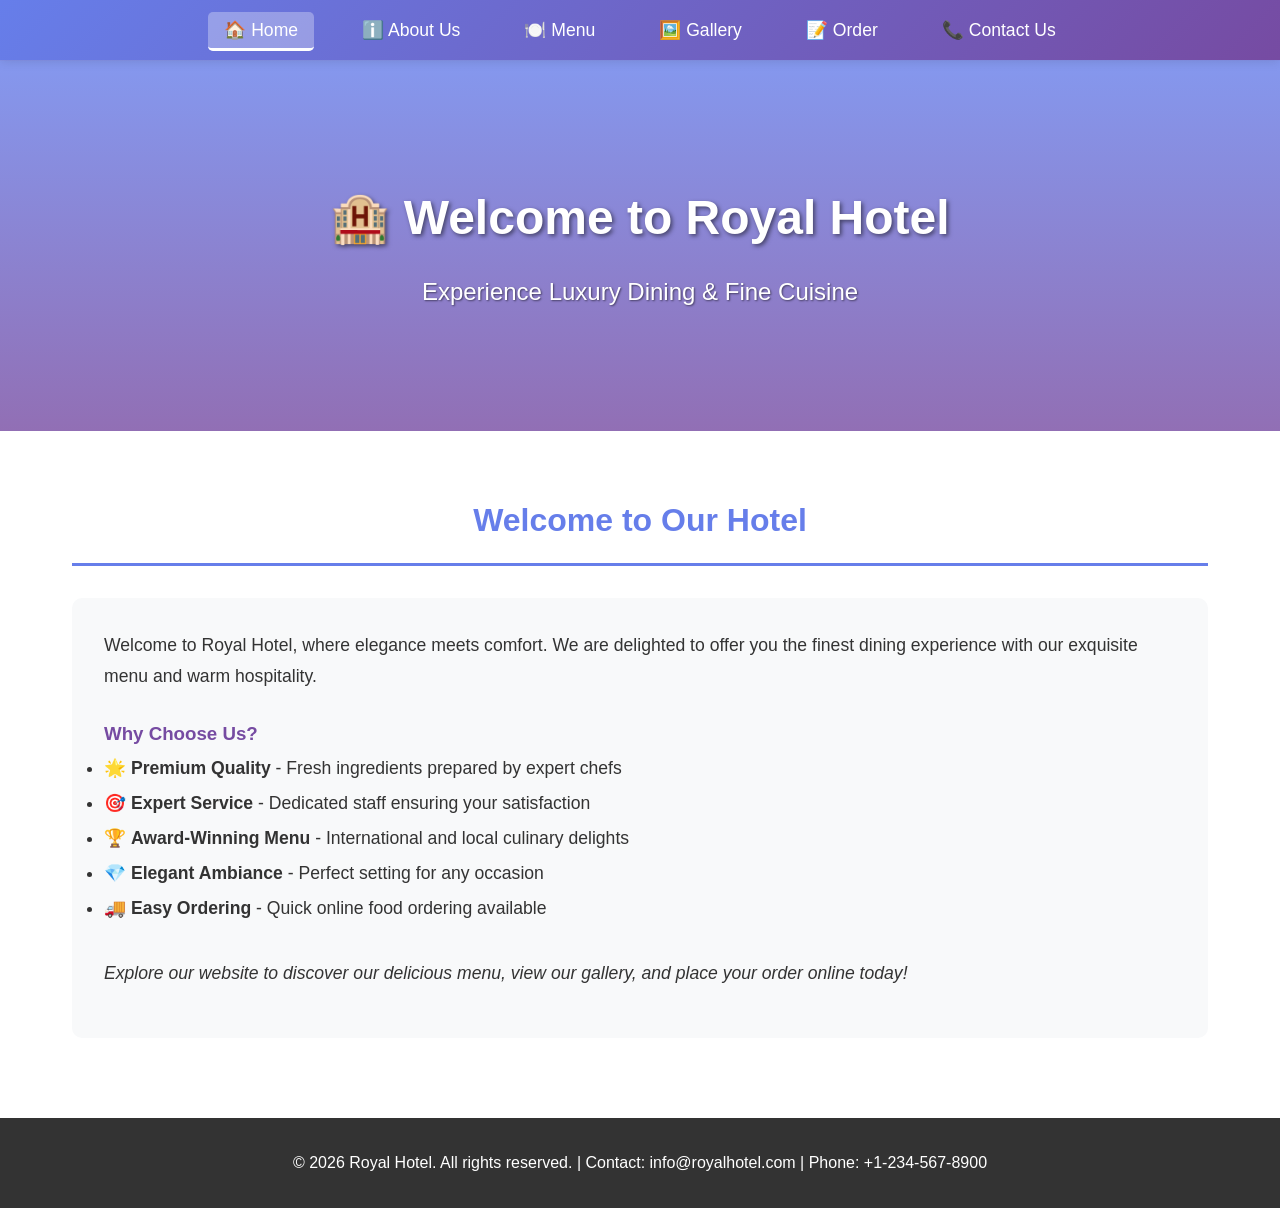
==== index.html @ c4fbb17e "pre designed pages" ====
<!DOCTYPE html>
<html lang="en">
<head>
    <meta charset="UTF-8">
    <meta name="viewport" content="width=device-width, initial-scale=1.0">
    <title>Royal Hotel - Welcome</title>
    <link rel="stylesheet" href="style.css">
</head>
<body>
    <!-- Navigation -->
    <nav>
        <ul>
            <li><a href="index.html" class="active">🏠 Home</a></li>
            <li><a href="about.html">ℹ️ About Us</a></li>
            <li><a href="menu.html">🍽️ Menu</a></li>
            <li><a href="gallery.html">🖼️ Gallery</a></li>
            <li><a href="order.html">📝 Order</a></li>
            <li><a href="contact.html">📞 Contact Us</a></li>
        </ul>
    </nav>

    <!-- Hero Section -->
    <div class="hero">
        <h1>🏨 Welcome to Royal Hotel</h1>
        <p>Experience Luxury Dining & Fine Cuisine</p>
    </div>

    <!-- Content -->
    <div class="container">
        <div class="content">
            <h2>Welcome to Our Hotel</h2>
            <div class="about-content">
                <p>
                    Welcome to Royal Hotel, where elegance meets comfort. We are delighted to offer you the finest dining experience with our exquisite menu and warm hospitality.
                </p>
                <h3>Why Choose Us?</h3>
                <ul style="font-size: 1.1rem; line-height: 2;">
                    <li>🌟 <strong>Premium Quality</strong> - Fresh ingredients prepared by expert chefs</li>
                    <li>🎯 <strong>Expert Service</strong> - Dedicated staff ensuring your satisfaction</li>
                    <li>🏆 <strong>Award-Winning Menu</strong> - International and local culinary delights</li>
                    <li>💎 <strong>Elegant Ambiance</strong> - Perfect setting for any occasion</li>
                    <li>🚚 <strong>Easy Ordering</strong> - Quick online food ordering available</li>
                </ul>
                <p style="margin-top: 2rem; font-style: italic;">
                    Explore our website to discover our delicious menu, view our gallery, and place your order online today!
                </p>
            </div>
        </div>
    </div>

    <!-- Footer -->
    <footer>
        <p>&copy; 2026 Royal Hotel. All rights reserved. | Contact: info@royalhotel.com | Phone: +1-234-567-8900</p>
    </footer>
</body>
</html>
---- style.css ----
* {
    margin: 0;
    padding: 0;
    box-sizing: border-box;
}

body {
    font-family: 'Segoe UI', Tahoma, Geneva, Verdana, sans-serif;
    line-height: 1.6;
    color: #333;
}

/* Navigation Bar */
nav {
    background: linear-gradient(135deg, #667eea 0%, #764ba2 100%);
    padding: 1rem 2rem;
    box-shadow: 0 2px 10px rgba(0, 0, 0, 0.1);
    position: sticky;
    top: 0;
    z-index: 100;
}

nav ul {
    list-style: none;
    display: flex;
    justify-content: center;
    flex-wrap: wrap;
    gap: 2rem;
}

nav a {
    color: white;
    text-decoration: none;
    font-weight: 500;
    font-size: 1.1rem;
    transition: all 0.3s ease;
    padding: 0.5rem 1rem;
    border-radius: 5px;
}

nav a:hover {
    background: rgba(255, 255, 255, 0.2);
    transform: translateY(-2px);
}

nav a.active {
    background: rgba(255, 255, 255, 0.3);
    border-bottom: 3px solid white;
}

/* Header/Hero Section */
.hero {
    background: linear-gradient(rgba(102, 126, 234, 0.8), rgba(118, 75, 162, 0.8)), url('https://images.unsplash.com/photo-1504674900927-8498dd3e07ff?w=1200&h=400&fit=crop');
    background-size: cover;
    background-position: center;
    color: white;
    text-align: center;
    padding: 120px 20px;
    margin-bottom: 2rem;
}

.hero h1 {
    font-size: 3rem;
    margin-bottom: 1rem;
    text-shadow: 2px 2px 4px rgba(0, 0, 0, 0.5);
}

.hero p {
    font-size: 1.5rem;
    text-shadow: 1px 1px 2px rgba(0, 0, 0, 0.5);
}

/* Container */
.container {
    max-width: 1200px;
    margin: 0 auto;
    padding: 2rem;
}

.content {
    min-height: 400px;
}

/* Section Titles */
h2 {
    color: #667eea;
    margin-bottom: 2rem;
    text-align: center;
    font-size: 2rem;
    border-bottom: 3px solid #667eea;
    padding-bottom: 1rem;
}

h3 {
    color: #764ba2;
    margin-top: 1.5rem;
}

/* About Section */
.about-content {
    background: #f8f9fa;
    padding: 2rem;
    border-radius: 10px;
    line-height: 1.8;
}

.about-content p {
    margin-bottom: 1rem;
    font-size: 1.1rem;
}

/* Menu Table */
.menu-table {
    width: 100%;
    border-collapse: collapse;
    background: white;
    box-shadow: 0 2px 10px rgba(0, 0, 0, 0.1);
    margin-bottom: 2rem;
}

.menu-table thead {
    background: linear-gradient(135deg, #667eea 0%, #764ba2 100%);
    color: white;
}

.menu-table th {
    padding: 1.2rem;
    text-align: left;
    font-weight: 600;
}

.menu-table td {
    padding: 1rem 1.2rem;
    border-bottom: 1px solid #e0e0e0;
}

.menu-table tbody tr:hover {
    background: #f8f9fa;
    transition: all 0.3s ease;
}

.price {
    color: #667eea;
    font-weight: bold;
    font-size: 1.2rem;
}

/* Gallery */
.gallery {
    display: grid;
    grid-template-columns: repeat(auto-fit, minmax(250px, 1fr));
    gap: 2rem;
    margin-bottom: 2rem;
}

.gallery-item {
    position: relative;
    overflow: hidden;
    border-radius: 10px;
    box-shadow: 0 5px 15px rgba(0, 0, 0, 0.2);
    transition: all 0.3s ease;
}

.gallery-item:hover {
    transform: translateY(-10px);
    box-shadow: 0 15px 30px rgba(0, 0, 0, 0.3);
}

.gallery-item img {
    width: 100%;
    height: 300px;
    object-fit: cover;
    display: block;
    transition: transform 0.3s ease;
}

.gallery-item:hover img {
    transform: scale(1.1);
}

.gallery-overlay {
    position: absolute;
    bottom: 0;
    left: 0;
    right: 0;
    background: rgba(102, 126, 234, 0.9);
    color: white;
    padding: 1rem;
    transform: translateY(100%);
    transition: transform 0.3s ease;
    text-align: center;
}

.gallery-item:hover .gallery-overlay {
    transform: translateY(0);
}

.gallery-overlay a {
    color: white;
    text-decoration: none;
    font-weight: bold;
    display: inline-block;
    margin-top: 0.5rem;
    padding: 0.5rem 1rem;
    background: #764ba2;
    border-radius: 5px;
    transition: all 0.3s ease;
}

.gallery-overlay a:hover {
    background: white;
    color: #667eea;
}

/* Forms */
.form-container {
    background: #f8f9fa;
    padding: 2rem;
    border-radius: 10px;
    max-width: 600px;
    margin: 0 auto;
    box-shadow: 0 2px 10px rgba(0, 0, 0, 0.1);
}

.form-group {
    margin-bottom: 1.5rem;
}

label {
    display: block;
    margin-bottom: 0.5rem;
    font-weight: 600;
    color: #333;
}

input[type="text"],
input[type="email"],
input[type="tel"],
input[type="date"],
select,
textarea {
    width: 100%;
    padding: 0.8rem;
    border: 2px solid #e0e0e0;
    border-radius: 5px;
    font-size: 1rem;
    font-family: inherit;
    transition: all 0.3s ease;
}

input[type="text"]:focus,
input[type="email"]:focus,
input[type="tel"]:focus,
input[type="date"]:focus,
select:focus,
textarea:focus {
    outline: none;
    border-color: #667eea;
    box-shadow: 0 0 0 3px rgba(102, 126, 234, 0.1);
}

textarea {
    resize: vertical;
    min-height: 120px;
}

button {
    background: linear-gradient(135deg, #667eea 0%, #764ba2 100%);
    color: white;
    padding: 0.8rem 2rem;
    border: none;
    border-radius: 5px;
    font-size: 1rem;
    font-weight: 600;
    cursor: pointer;
    transition: all 0.3s ease;
    width: 100%;
}

button:hover {
    transform: translateY(-2px);
    box-shadow: 0 5px 15px rgba(102, 126, 234, 0.4);
}

button:active {
    transform: translateY(0);
}

/* Success Message */
.alert {
    padding: 1rem;
    margin-bottom: 1.5rem;
    border-radius: 5px;
    font-weight: 500;
}

.alert-success {
    background: #d4edda;
    color: #155724;
    border: 1px solid #c3e6cb;
}

.alert-error {
    background: #f8d7da;
    color: #721c24;
    border: 1px solid #f5c6cb;
}

/* Contact Section */
.contact-info {
    display: grid;
    grid-template-columns: repeat(auto-fit, minmax(250px, 1fr));
    gap: 2rem;
    margin-bottom: 2rem;
}

.contact-item {
    background: #f8f9fa;
    padding: 2rem;
    border-radius: 10px;
    text-align: center;
}

.contact-item h3 {
    margin-bottom: 1rem;
}

.contact-item p {
    font-size: 1.1rem;
}

/* Footer */
footer {
    background: #333;
    color: white;
    text-align: center;
    padding: 2rem;
    margin-top: 3rem;
}

footer p {
    margin: 0;
}

/* Responsive */
@media (max-width: 768px) {
    nav ul {
        gap: 1rem;
    }

    nav a {
        font-size: 0.9rem;
        padding: 0.4rem 0.8rem;
    }

    .hero h1 {
        font-size: 2rem;
    }

    .hero p {
        font-size: 1.1rem;
    }

    h2 {
        font-size: 1.5rem;
    }

    .gallery {
        grid-template-columns: repeat(auto-fit, minmax(150px, 1fr));
        gap: 1rem;
    }

    .gallery-item img {
        height: 200px;
    }
}
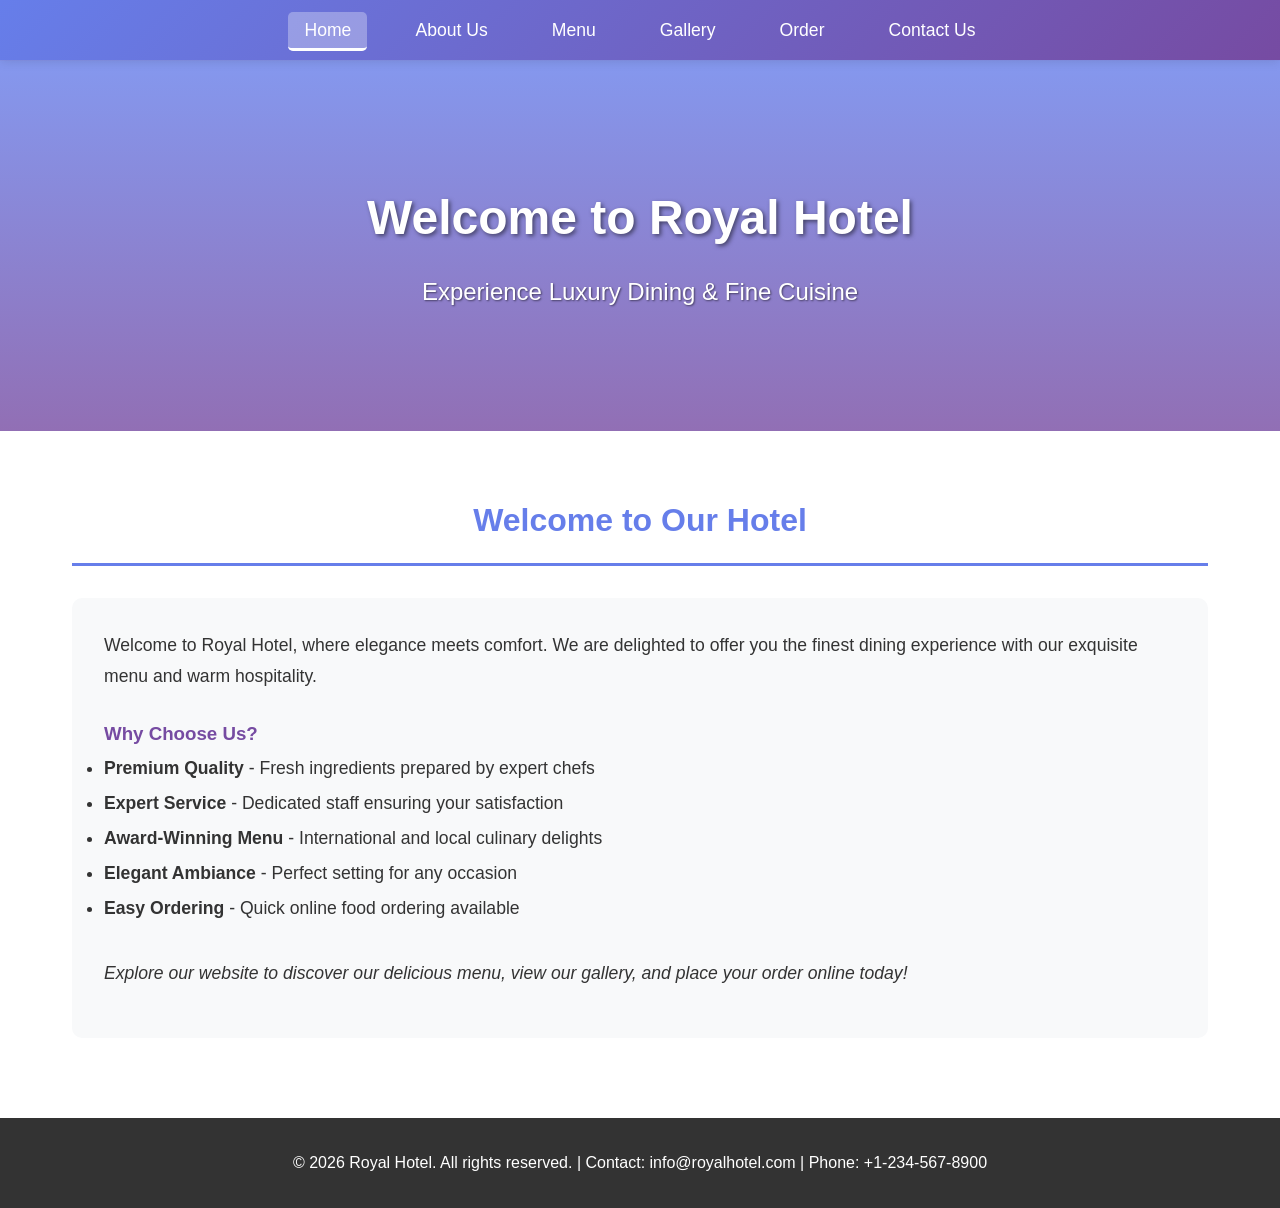
==== commit 6822ff06: "pre design" ====
--- a/index.html
+++ b/index.html
@@ -10,18 +10,18 @@
     <!-- Navigation -->
     <nav>
         <ul>
-            <li><a href="index.html" class="active">🏠 Home</a></li>
-            <li><a href="about.html">ℹ️ About Us</a></li>
-            <li><a href="menu.html">🍽️ Menu</a></li>
-            <li><a href="gallery.html">🖼️ Gallery</a></li>
-            <li><a href="order.html">📝 Order</a></li>
-            <li><a href="contact.html">📞 Contact Us</a></li>
+            <li><a href="index.html" class="active">Home</a></li>
+            <li><a href="about.html">About Us</a></li>
+            <li><a href="menu.html">Menu</a></li>
+            <li><a href="gallery.html">Gallery</a></li>
+            <li><a href="order.html">Order</a></li>
+            <li><a href="contact.html">Contact Us</a></li>
         </ul>
     </nav>
 
     <!-- Hero Section -->
     <div class="hero">
-        <h1>🏨 Welcome to Royal Hotel</h1>
+        <h1>Welcome to Royal Hotel</h1>
         <p>Experience Luxury Dining & Fine Cuisine</p>
     </div>
 
@@ -35,11 +35,11 @@
                 </p>
                 <h3>Why Choose Us?</h3>
                 <ul style="font-size: 1.1rem; line-height: 2;">
-                    <li>🌟 <strong>Premium Quality</strong> - Fresh ingredients prepared by expert chefs</li>
-                    <li>🎯 <strong>Expert Service</strong> - Dedicated staff ensuring your satisfaction</li>
-                    <li>🏆 <strong>Award-Winning Menu</strong> - International and local culinary delights</li>
-                    <li>💎 <strong>Elegant Ambiance</strong> - Perfect setting for any occasion</li>
-                    <li>🚚 <strong>Easy Ordering</strong> - Quick online food ordering available</li>
+                    <li><strong>Premium Quality</strong> - Fresh ingredients prepared by expert chefs</li>
+                    <li><strong>Expert Service</strong> - Dedicated staff ensuring your satisfaction</li>
+                    <li><strong>Award-Winning Menu</strong> - International and local culinary delights</li>
+                    <li><strong>Elegant Ambiance</strong> - Perfect setting for any occasion</li>
+                    <li><strong>Easy Ordering</strong> - Quick online food ordering available</li>
                 </ul>
                 <p style="margin-top: 2rem; font-style: italic;">
                     Explore our website to discover our delicious menu, view our gallery, and place your order online today!
--- a/style.css
+++ b/style.css
@@ -143,6 +143,45 @@
     color: #667eea;
     font-weight: bold;
     font-size: 1.2rem;
+}
+
+/* Action Buttons */
+.action-btn {
+    display: inline-block;
+    padding: 0.4rem 0.8rem;
+    margin: 0.2rem;
+    border-radius: 5px;
+    text-decoration: none;
+    font-size: 0.9rem;
+    font-weight: 500;
+    transition: all 0.3s ease;
+    border: 2px solid transparent;
+}
+
+.gallery-btn {
+    background: #28a745;
+    color: white;
+    border-color: #28a745;
+}
+
+.gallery-btn:hover {
+    background: white;
+    color: #28a745;
+    border-color: #28a745;
+    transform: translateY(-2px);
+}
+
+.order-btn {
+    background: #007bff;
+    color: white;
+    border-color: #007bff;
+}
+
+.order-btn:hover {
+    background: white;
+    color: #007bff;
+    border-color: #007bff;
+    transform: translateY(-2px);
 }
 
 /* Gallery */
@@ -373,4 +412,28 @@
     .gallery-item img {
         height: 200px;
     }
-}
+
+    /* Menu table responsive */
+    .menu-table {
+        font-size: 0.9rem;
+    }
+
+    .menu-table th,
+    .menu-table td {
+        padding: 0.8rem 0.6rem;
+    }
+
+    .action-btn {
+        padding: 0.3rem 0.6rem;
+        font-size: 0.8rem;
+        margin: 0.1rem;
+        display: block;
+        text-align: center;
+    }
+
+    .menu-table td:last-child {
+        display: flex;
+        flex-direction: column;
+        gap: 0.2rem;
+    }
+}
